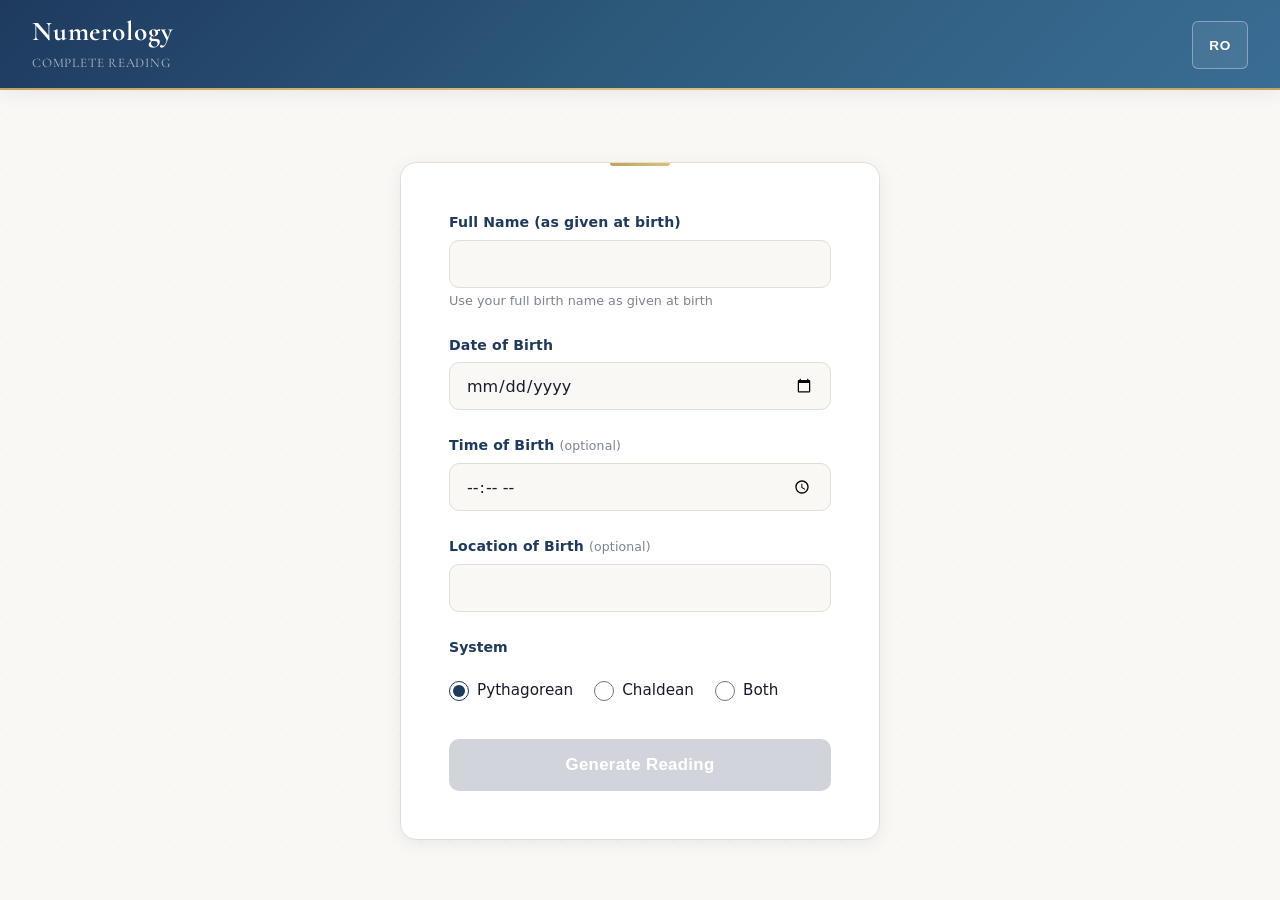
==== index.html @ 9bbc5483 "feat: numerology PWA v1.0 Standalone Progressive Web App for comprehensive numerology readings. 26 c" ====
<!DOCTYPE html>
<html lang="en">
<head>
  <meta charset="UTF-8">
  <meta name="viewport" content="width=device-width, initial-scale=1">
  <meta name="theme-color" content="#1e3a5f">
  <title>Numerology — Complete Reading</title>
  <link rel="manifest" href="manifest.json">
  <link rel="apple-touch-icon" href="icons/icon-192.png">
  <link rel="preconnect" href="https://fonts.googleapis.com">
  <link rel="preconnect" href="https://fonts.gstatic.com" crossorigin>
  <link href="https://fonts.googleapis.com/css2?family=Cormorant+Garamond:wght@400;600;700&display=swap" rel="stylesheet">
  <link rel="stylesheet" href="css/main.css">
  <link rel="stylesheet" href="css/components.css">
</head>
<body>
  <header id="app-header">
    <div>
      <h1 id="app-title">Numerology</h1>
      <span class="app-subtitle" id="app-subtitle">Complete Reading</span>
    </div>
    <button id="lang-toggle" aria-label="Switch language">EN/RO</button>
  </header>

  <main>
    <section id="input-screen">
      <form id="reading-form" novalidate>
        <div class="field">
          <label for="full-name" id="label-name">Full Name</label>
          <input type="text" id="full-name" required autocomplete="name">
          <small id="name-hint" class="hint"></small>
          <span id="name-error" class="error" aria-live="polite"></span>
        </div>

        <div class="field">
          <label for="birthdate" id="label-birthdate">Date of Birth</label>
          <input type="date" id="birthdate" required min="1900-01-01">
          <span id="birthdate-error" class="error" aria-live="polite"></span>
        </div>

        <div class="field">
          <label for="time-of-birth" id="label-time">Time of Birth <span class="optional-tag"></span></label>
          <input type="time" id="time-of-birth">
        </div>

        <div class="field">
          <label for="location" id="label-location">Location of Birth <span class="optional-tag"></span></label>
          <input type="text" id="location" autocomplete="off">
        </div>

        <fieldset id="system-selector">
          <legend id="label-system">System</legend>
          <label><input type="radio" name="system" value="pythagorean" checked> <span>Pythagorean</span></label>
          <label><input type="radio" name="system" value="chaldean"> <span>Chaldean</span></label>
          <label><input type="radio" name="system" value="both"> <span>Both</span></label>
        </fieldset>

        <button type="submit" id="generate-btn" disabled>Generate Reading</button>
      </form>
    </section>

    <section id="results-screen" hidden>
      <div id="results-header">
        <button id="back-btn" aria-label="Back">&larr;</button>
        <div id="person-summary"></div>
      </div>
      <div id="results-container"></div>
    </section>
  </main>

  <script type="module" src="js/app.js"></script>
</body>
</html>
---- css/main.css ----
/* Numerology App — Main Styles */

*, *::before, *::after {
  box-sizing: border-box;
  margin: 0;
  padding: 0;
}

:root {
  --primary: #1e3a5f;
  --primary-mid: #2d5a7b;
  --primary-light: #4a8db7;
  --accent: #c4a35a;
  --accent-soft: #dac07d;
  --accent-bg: #f8f1e0;
  --bg: #faf8f5;
  --bg-alt: #f3f0eb;
  --surface: #ffffff;
  --text: #1a1a2e;
  --text-secondary: #4a5568;
  --muted: #7c8594;
  --border: #e2ddd5;
  --border-light: #eee9e2;
  --error: #b91c1c;
  --error-bg: #fef2f2;

  --font-display: 'Cormorant Garamond', Georgia, 'Times New Roman', serif;
  --font-body: -apple-system, BlinkMacSystemFont, 'Segoe UI', Roboto, system-ui, sans-serif;

  --s-xs: 0.25rem;
  --s-sm: 0.5rem;
  --s-md: 1rem;
  --s-lg: 1.5rem;
  --s-xl: 2rem;
  --s-2xl: 3rem;
  --s-3xl: 4rem;

  --r-sm: 6px;
  --r-md: 10px;
  --r-lg: 16px;
  --r-full: 9999px;

  --shadow-xs: 0 1px 2px rgba(30, 58, 95, 0.05);
  --shadow-sm: 0 2px 8px rgba(30, 58, 95, 0.06);
  --shadow-md: 0 4px 16px rgba(30, 58, 95, 0.08);
  --shadow-lg: 0 8px 32px rgba(30, 58, 95, 0.1);

  --ease: cubic-bezier(0.4, 0, 0.2, 1);
  --duration: 0.25s;
}

/* === Base === */
html {
  font-family: var(--font-body);
  font-size: 16px;
  color: var(--text);
  background: var(--bg);
  line-height: 1.6;
  -webkit-font-smoothing: antialiased;
  -moz-osx-font-smoothing: grayscale;
  scroll-behavior: smooth;
}

body {
  min-height: 100vh;
  min-height: 100dvh;
}

/* Subtle dot grid texture */
body::before {
  content: '';
  position: fixed;
  inset: 0;
  background: radial-gradient(circle at 1px 1px, rgba(30, 58, 95, 0.02) 1px, transparent 0);
  background-size: 28px 28px;
  pointer-events: none;
  z-index: -1;
}

/* === Header === */
#app-header {
  background: linear-gradient(135deg, var(--primary) 0%, var(--primary-mid) 50%, #3a6d94 100%);
  color: white;
  padding: var(--s-md) var(--s-lg);
  display: flex;
  justify-content: space-between;
  align-items: center;
  position: sticky;
  top: 0;
  z-index: 100;
  box-shadow: var(--shadow-md);
}

#app-header::after {
  content: '';
  position: absolute;
  bottom: 0;
  left: 0;
  right: 0;
  height: 2px;
  background: linear-gradient(90deg, var(--accent), var(--accent-soft), var(--accent));
}

#app-title {
  font-family: var(--font-display);
  font-size: 1.5rem;
  font-weight: 700;
  letter-spacing: 0.03em;
  color: white;
  line-height: 1.2;
}

.app-subtitle {
  font-family: var(--font-display);
  font-size: 0.82rem;
  opacity: 0.65;
  font-weight: 400;
  letter-spacing: 0.06em;
  text-transform: uppercase;
}

#lang-toggle {
  padding: var(--s-sm) var(--s-md);
  border: 1.5px solid rgba(255, 255, 255, 0.35);
  border-radius: var(--r-sm);
  background: rgba(255, 255, 255, 0.08);
  color: white;
  cursor: pointer;
  font-weight: 600;
  font-size: 0.85rem;
  min-height: 48px;
  min-width: 48px;
  transition: all var(--duration) var(--ease);
  backdrop-filter: blur(4px);
  letter-spacing: 0.05em;
}

#lang-toggle:hover,
#lang-toggle:focus-visible {
  background: rgba(255, 255, 255, 0.18);
  border-color: rgba(255, 255, 255, 0.6);
}

/* === Main Layout === */
main {
  max-width: 1080px;
  margin: 0 auto;
  padding: var(--s-md);
  padding-bottom: var(--s-3xl);
}

/* === Input Screen === */
#input-screen {
  max-width: 480px;
  margin: var(--s-xl) auto;
  animation: slideUp 0.5s var(--ease);
}

@keyframes slideUp {
  from { opacity: 0; transform: translateY(20px); }
  to { opacity: 1; transform: translateY(0); }
}

@keyframes fadeIn {
  from { opacity: 0; }
  to { opacity: 1; }
}

#reading-form {
  background: var(--surface);
  border-radius: var(--r-lg);
  padding: var(--s-xl) var(--s-lg);
  box-shadow: var(--shadow-md);
  border: 1px solid var(--border);
  position: relative;
}

#reading-form::before {
  content: '';
  position: absolute;
  top: 0;
  left: 50%;
  transform: translateX(-50%);
  width: 60px;
  height: 3px;
  background: linear-gradient(90deg, var(--accent), var(--accent-soft));
  border-radius: 0 0 var(--r-sm) var(--r-sm);
}

/* === Form Fields === */
.field {
  margin-bottom: var(--s-lg);
}

.field label {
  display: block;
  font-weight: 600;
  margin-bottom: 6px;
  font-size: 0.88rem;
  color: var(--primary);
  letter-spacing: 0.01em;
}

.field input[type="text"],
.field input[type="date"],
.field input[type="time"] {
  width: 100%;
  padding: 0.75rem 1rem;
  border: 1.5px solid var(--border);
  border-radius: var(--r-md);
  font-size: 1rem;
  font-family: var(--font-body);
  min-height: 48px;
  background: var(--bg);
  color: var(--text);
  transition: border-color var(--duration) var(--ease), box-shadow var(--duration) var(--ease);
}

.field input:focus {
  outline: none;
  border-color: var(--accent);
  box-shadow: 0 0 0 3px rgba(196, 163, 90, 0.15);
  background: var(--surface);
}

.field input::placeholder {
  color: var(--muted);
}

.hint {
  display: block;
  color: var(--muted);
  font-size: 0.8rem;
  margin-top: 4px;
  line-height: 1.4;
}

.error {
  display: block;
  color: var(--error);
  font-size: 0.8rem;
  margin-top: 4px;
  font-weight: 500;
}

.optional-tag {
  font-weight: 400;
  color: var(--muted);
  font-size: 0.78rem;
}

/* === System Selector === */
#system-selector {
  border: none;
  margin-bottom: var(--s-lg);
  padding: 0;
}

#system-selector legend {
  font-weight: 600;
  margin-bottom: var(--s-sm);
  font-size: 0.88rem;
  color: var(--primary);
}

#system-selector label {
  display: inline-flex;
  align-items: center;
  gap: var(--s-sm);
  margin-right: var(--s-md);
  min-height: 48px;
  cursor: pointer;
  font-size: 0.95rem;
  transition: color var(--duration) var(--ease);
  user-select: none;
}

#system-selector label:hover {
  color: var(--primary);
}

#system-selector input[type="radio"] {
  width: 20px;
  height: 20px;
  accent-color: var(--primary);
  cursor: pointer;
}

/* === Generate Button === */
#generate-btn {
  width: 100%;
  padding: 0.875rem var(--s-lg);
  background: linear-gradient(135deg, var(--primary) 0%, var(--primary-mid) 100%);
  color: white;
  border: none;
  border-radius: var(--r-md);
  font-size: 1.05rem;
  font-weight: 600;
  cursor: pointer;
  min-height: 52px;
  transition: all 0.3s var(--ease);
  letter-spacing: 0.02em;
  position: relative;
  overflow: hidden;
}

#generate-btn::after {
  content: '';
  position: absolute;
  inset: 0;
  background: linear-gradient(135deg, transparent 0%, rgba(255, 255, 255, 0.1) 100%);
  opacity: 0;
  transition: opacity 0.3s;
}

#generate-btn:not(:disabled):hover {
  box-shadow: var(--shadow-lg);
  transform: translateY(-1px);
}

#generate-btn:not(:disabled):hover::after {
  opacity: 1;
}

#generate-btn:not(:disabled):active {
  transform: translateY(0);
  box-shadow: var(--shadow-sm);
}

#generate-btn:disabled {
  opacity: 0.35;
  cursor: not-allowed;
  background: var(--muted);
}

/* === Results Screen === */
#results-screen {
  animation: fadeIn 0.3s var(--ease);
}

#results-header {
  display: flex;
  align-items: center;
  gap: var(--s-md);
  margin-bottom: var(--s-lg);
  padding-bottom: var(--s-md);
  border-bottom: 2px solid var(--accent);
}

#back-btn {
  width: 48px;
  height: 48px;
  border: 1.5px solid var(--border);
  border-radius: var(--r-md);
  background: var(--surface);
  font-size: 1.2rem;
  cursor: pointer;
  display: flex;
  align-items: center;
  justify-content: center;
  transition: all var(--duration) var(--ease);
  flex-shrink: 0;
  color: var(--primary);
}

#back-btn:hover {
  background: var(--bg-alt);
  border-color: var(--primary-mid);
  transform: translateX(-2px);
}

#person-summary {
  font-family: var(--font-display);
  font-size: 1.3rem;
  font-weight: 600;
  color: var(--primary);
  line-height: 1.3;
}

/* === Responsive === */
@media (min-width: 640px) {
  main {
    padding: var(--s-lg) var(--s-xl);
  }

  #input-screen {
    margin-top: var(--s-2xl);
  }

  #reading-form {
    padding: var(--s-2xl);
  }

  #app-header {
    padding: var(--s-md) var(--s-xl);
  }
}

@media (min-width: 768px) {
  #app-title {
    font-size: 1.7rem;
  }

  #person-summary {
    font-size: 1.5rem;
  }
}

/* === Accessibility === */
:focus-visible {
  outline: 2px solid var(--accent);
  outline-offset: 2px;
}

.sr-only {
  position: absolute;
  width: 1px;
  height: 1px;
  padding: 0;
  margin: -1px;
  overflow: hidden;
  clip: rect(0, 0, 0, 0);
  border: 0;
}

@media (prefers-reduced-motion: reduce) {
  *, *::before, *::after {
    animation-duration: 0.01ms !important;
    transition-duration: 0.01ms !important;
  }
  html {
    scroll-behavior: auto;
  }
}
---- css/components.css ----
/* Numerology App — Component Styles */

/* === Reading Summary Dashboard === */
.reading-summary {
  display: flex;
  justify-content: center;
  gap: var(--s-lg);
  padding: var(--s-xl) var(--s-md);
  margin-bottom: var(--s-xl);
  background: linear-gradient(135deg, var(--primary) 0%, var(--primary-mid) 50%, #3a6d94 100%);
  border-radius: var(--r-lg);
  box-shadow: var(--shadow-md);
  position: relative;
  overflow: hidden;
}

.reading-summary::before {
  content: '';
  position: absolute;
  inset: 0;
  background: radial-gradient(circle at 20% 50%, rgba(196, 163, 90, 0.1) 0%, transparent 50%),
              radial-gradient(circle at 80% 50%, rgba(196, 163, 90, 0.08) 0%, transparent 50%);
  pointer-events: none;
}

.summary-item {
  text-align: center;
  padding: var(--s-sm) var(--s-md);
  position: relative;
  animation: summaryReveal 0.6s var(--ease) backwards;
}

.summary-item:nth-child(1) { animation-delay: 0.1s; }
.summary-item:nth-child(2) { animation-delay: 0.2s; }
.summary-item:nth-child(3) { animation-delay: 0.3s; }
.summary-item:nth-child(4) { animation-delay: 0.4s; }

@keyframes summaryReveal {
  from { opacity: 0; transform: scale(0.8) translateY(10px); }
  to { opacity: 1; transform: scale(1) translateY(0); }
}

.summary-value {
  display: block;
  font-family: var(--font-display);
  font-size: 2.8rem;
  font-weight: 700;
  color: var(--accent);
  line-height: 1.1;
  text-shadow: 0 2px 8px rgba(0, 0, 0, 0.15);
}

.summary-label {
  display: block;
  font-size: 0.7rem;
  color: rgba(255, 255, 255, 0.75);
  text-transform: uppercase;
  letter-spacing: 0.1em;
  margin-top: 6px;
  font-weight: 500;
}

/* === Category Navigation === */
.category-nav {
  display: flex;
  gap: var(--s-sm);
  overflow-x: auto;
  padding: var(--s-xs) 0 var(--s-md);
  margin-bottom: var(--s-lg);
  scrollbar-width: none;
  -webkit-overflow-scrolling: touch;
}

.category-nav::-webkit-scrollbar {
  display: none;
}

.category-nav-link {
  flex-shrink: 0;
  padding: var(--s-sm) var(--s-md);
  border-radius: var(--r-full);
  font-size: 0.8rem;
  font-weight: 600;
  color: var(--text-secondary);
  text-decoration: none;
  background: var(--surface);
  border: 1px solid var(--border);
  transition: all var(--duration) var(--ease);
  white-space: nowrap;
  min-height: 40px;
  display: flex;
  align-items: center;
}

.category-nav-link:hover,
.category-nav-link:focus-visible {
  color: var(--primary);
  border-color: var(--primary-mid);
  background: var(--bg-alt);
}

/* === Category Sections === */
.category-section {
  margin-bottom: var(--s-2xl);
  display: grid;
  grid-template-columns: 1fr;
  gap: var(--s-md);
  scroll-margin-top: 80px;
}

.category-heading {
  grid-column: 1 / -1;
  font-family: var(--font-display);
  font-size: 1.35rem;
  font-weight: 700;
  color: var(--primary);
  padding-bottom: var(--s-sm);
  margin-bottom: var(--s-xs);
  display: flex;
  align-items: center;
  gap: var(--s-md);
}

.category-heading::after {
  content: '';
  flex: 1;
  height: 2px;
  background: linear-gradient(90deg, var(--accent), transparent);
  border-radius: 1px;
}

/* === Result Cards === */
.result-card {
  background: var(--surface);
  border: 1px solid var(--border);
  border-radius: var(--r-lg);
  padding: var(--s-lg);
  box-shadow: var(--shadow-sm);
  transition: box-shadow var(--duration) var(--ease), transform var(--duration) var(--ease);
  animation: cardReveal 0.4s var(--ease) backwards;
  position: relative;
}

@keyframes cardReveal {
  from { opacity: 0; transform: translateY(12px); }
  to { opacity: 1; transform: translateY(0); }
}

.result-card:hover {
  box-shadow: var(--shadow-md);
}

/* Gold left accent for single-value cards */
.result-card--single::before,
.result-card--list::before {
  content: '';
  position: absolute;
  left: 0;
  top: var(--s-md);
  bottom: var(--s-md);
  width: 3px;
  background: linear-gradient(180deg, var(--accent), var(--accent-soft));
  border-radius: 0 2px 2px 0;
}

/* === Card Header === */
.card-header {
  display: flex;
  align-items: center;
  gap: var(--s-sm);
  flex-wrap: wrap;
  margin-bottom: var(--s-md);
}

.card-name {
  font-family: var(--font-display);
  font-weight: 700;
  font-size: 1.15rem;
  color: var(--text);
}

.card-system {
  font-size: 0.68rem;
  text-transform: uppercase;
  letter-spacing: 0.06em;
  background: var(--primary);
  color: white;
  padding: 3px 10px;
  border-radius: var(--r-full);
  font-weight: 600;
}

.card-badge {
  font-size: 0.68rem;
  text-transform: uppercase;
  letter-spacing: 0.06em;
  background: linear-gradient(135deg, #6d28d9, #8b5cf6);
  color: white;
  padding: 3px 10px;
  border-radius: var(--r-full);
  font-weight: 600;
}

.card-number {
  font-family: var(--font-display);
  font-size: 2.2rem;
  font-weight: 700;
  color: var(--primary);
  margin-left: auto;
  line-height: 1;
  min-width: 40px;
  text-align: right;
}

.card-error {
  color: var(--muted);
  font-style: italic;
  padding: var(--s-sm) 0;
  font-size: 0.9rem;
}

/* === Card Entries === */
.card-entries {
  margin-top: var(--s-sm);
}

.card-entry {
  margin-bottom: var(--s-md);
}

.card-entry:last-child {
  margin-bottom: 0;
}

.entry-text {
  line-height: 1.7;
  font-size: 0.93rem;
  color: var(--text-secondary);
}

.entry-keywords {
  display: flex;
  flex-wrap: wrap;
  gap: 6px;
  margin-top: var(--s-sm);
}

.keyword {
  font-size: 0.73rem;
  background: var(--accent-bg);
  color: #8b6914;
  padding: 2px 10px;
  border-radius: var(--r-full);
  font-weight: 500;
  letter-spacing: 0.01em;
}

.entry-sources {
  margin-top: var(--s-sm);
  padding-top: var(--s-sm);
  border-top: 1px solid var(--border-light);
}

.entry-sources cite {
  font-size: 0.76rem;
  color: var(--muted);
  font-style: italic;
  display: block;
  line-height: 1.5;
}

/* === Expandable Details === */
.card-explain,
.card-how {
  margin-top: var(--s-sm);
  border-top: 1px solid var(--border-light);
  padding-top: var(--s-xs);
}

.card-explain summary,
.card-how summary {
  cursor: pointer;
  font-weight: 600;
  font-size: 0.83rem;
  color: var(--primary-mid);
  min-height: 44px;
  display: flex;
  align-items: center;
  gap: var(--s-sm);
  transition: color var(--duration) var(--ease);
  user-select: none;
  list-style: none;
}

.card-explain summary::-webkit-details-marker,
.card-how summary::-webkit-details-marker {
  display: none;
}

.card-explain summary::before,
.card-how summary::before {
  content: '\25B8';
  font-size: 0.75rem;
  transition: transform var(--duration) var(--ease);
  color: var(--accent);
}

.card-explain[open] summary::before,
.card-how[open] summary::before {
  transform: rotate(90deg);
}

.card-explain summary:hover,
.card-how summary:hover {
  color: var(--primary);
}

.card-explain p,
.card-how p {
  font-size: 0.88rem;
  color: var(--text-secondary);
  line-height: 1.65;
  padding: var(--s-sm) 0 var(--s-sm) var(--s-lg);
}

/* === Both Systems Comparison === */
.result-card--combined {
  border-color: var(--accent-soft);
}

.card-systems-compare {
  display: grid;
  grid-template-columns: 1fr;
  gap: var(--s-md);
  margin: var(--s-md) 0;
}

.system-column {
  padding: var(--s-md);
  border: 1px solid var(--border-light);
  border-radius: var(--r-md);
  background: var(--bg);
}

.system-label {
  font-size: 0.7rem;
  text-transform: uppercase;
  letter-spacing: 0.08em;
  font-weight: 700;
  color: var(--primary);
  display: block;
  margin-bottom: var(--s-sm);
  padding-bottom: var(--s-xs);
  border-bottom: 1px solid var(--border);
}

/* === Table/Map Display === */
.card-table {
  display: flex;
  flex-wrap: wrap;
  gap: 8px;
  margin: var(--s-sm) 0;
}

.table-cell {
  display: flex;
  flex-direction: column;
  align-items: center;
  justify-content: center;
  background: var(--bg);
  border: 1px solid var(--border-light);
  border-radius: var(--r-sm);
  padding: var(--s-sm) var(--s-md);
  min-width: 64px;
  transition: all var(--duration) var(--ease);
}

.table-cell:hover {
  border-color: var(--accent-soft);
  box-shadow: var(--shadow-xs);
}

.table-label {
  font-size: 0.7rem;
  color: var(--muted);
  text-transform: capitalize;
  letter-spacing: 0.02em;
  margin-bottom: 2px;
}

.table-value {
  font-family: var(--font-display);
  font-size: 1.4rem;
  font-weight: 700;
  color: var(--primary);
  line-height: 1.2;
}

/* === Responsive Grid === */
@media (min-width: 480px) {
  .card-systems-compare {
    grid-template-columns: 1fr 1fr;
  }
}

@media (min-width: 640px) {
  .reading-summary {
    gap: var(--s-xl);
    padding: var(--s-xl);
  }

  .summary-value {
    font-size: 3.2rem;
  }

  .summary-label {
    font-size: 0.75rem;
  }

  .category-nav-link {
    padding: var(--s-sm) var(--s-lg);
  }
}

@media (min-width: 768px) {
  .category-section {
    grid-template-columns: repeat(2, 1fr);
  }

  .result-card--table,
  .result-card--multi-cycle,
  .result-card--combined {
    grid-column: 1 / -1;
  }

  .category-nav-link {
    min-height: 48px;
    font-size: 0.85rem;
  }
}

@media (min-width: 1024px) {
  .category-section {
    grid-template-columns: repeat(3, 1fr);
  }

  .result-card--table,
  .result-card--combined {
    grid-column: 1 / -1;
  }

  .result-card--multi-cycle {
    grid-column: span 2;
  }
}

/* Staggered card reveals */
.category-section .result-card:nth-child(2) { animation-delay: 0.05s; }
.category-section .result-card:nth-child(3) { animation-delay: 0.1s; }
.category-section .result-card:nth-child(4) { animation-delay: 0.15s; }
.category-section .result-card:nth-child(5) { animation-delay: 0.2s; }
.category-section .result-card:nth-child(6) { animation-delay: 0.25s; }
.category-section .result-card:nth-child(7) { animation-delay: 0.3s; }
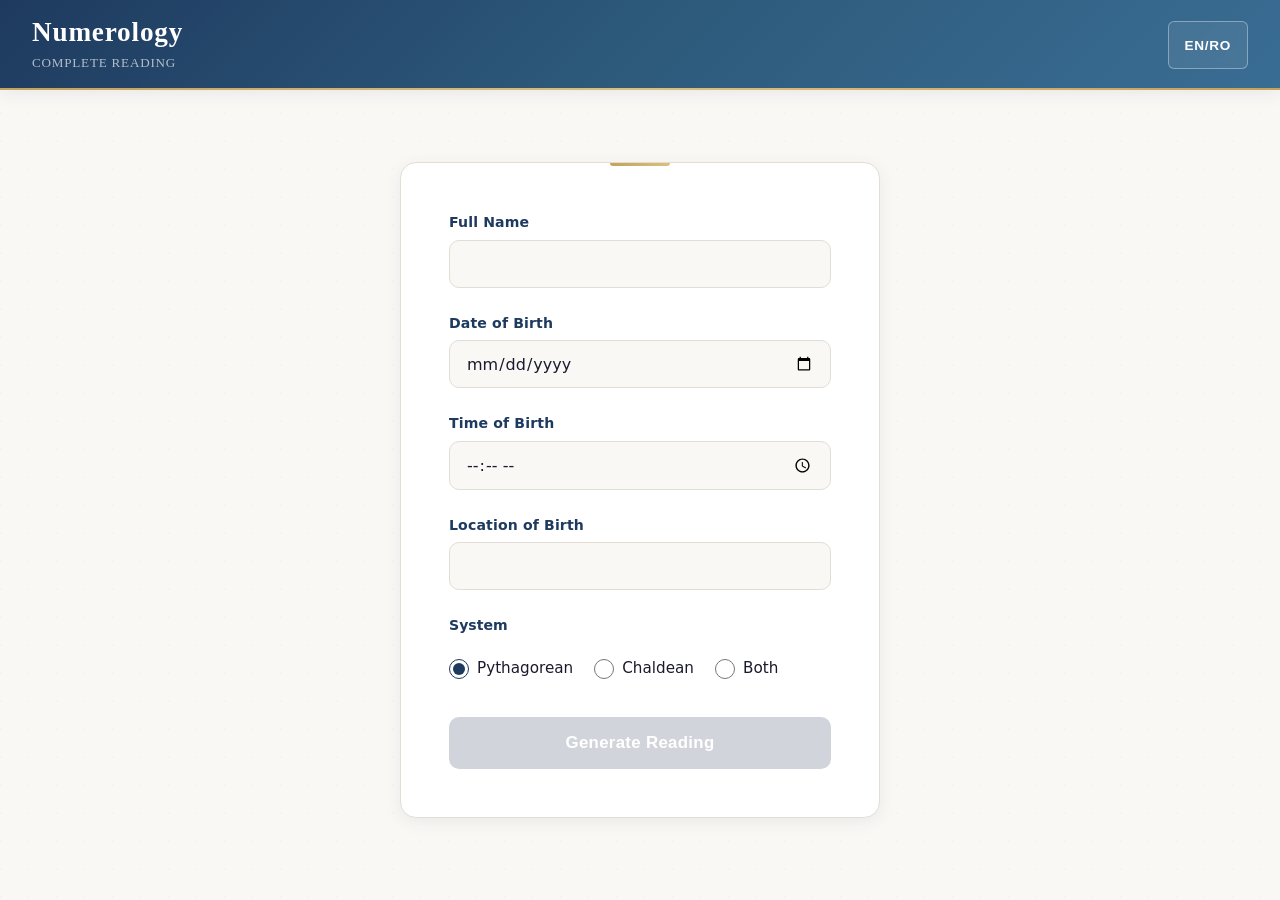
==== commit 39c88f1f: "fix: address security audit findings (XSS, CSP, input validation)" ====
--- a/index.html
+++ b/index.html
@@ -4,6 +4,7 @@
   <meta charset="UTF-8">
   <meta name="viewport" content="width=device-width, initial-scale=1">
   <meta name="theme-color" content="#1e3a5f">
+  <meta http-equiv="Content-Security-Policy" content="default-src 'self'; style-src 'self' https://fonts.googleapis.com; font-src https://fonts.gstatic.com; img-src 'self'; script-src 'self'">
   <title>Numerology — Complete Reading</title>
   <link rel="manifest" href="manifest.json">
   <link rel="apple-touch-icon" href="icons/icon-192.png">
